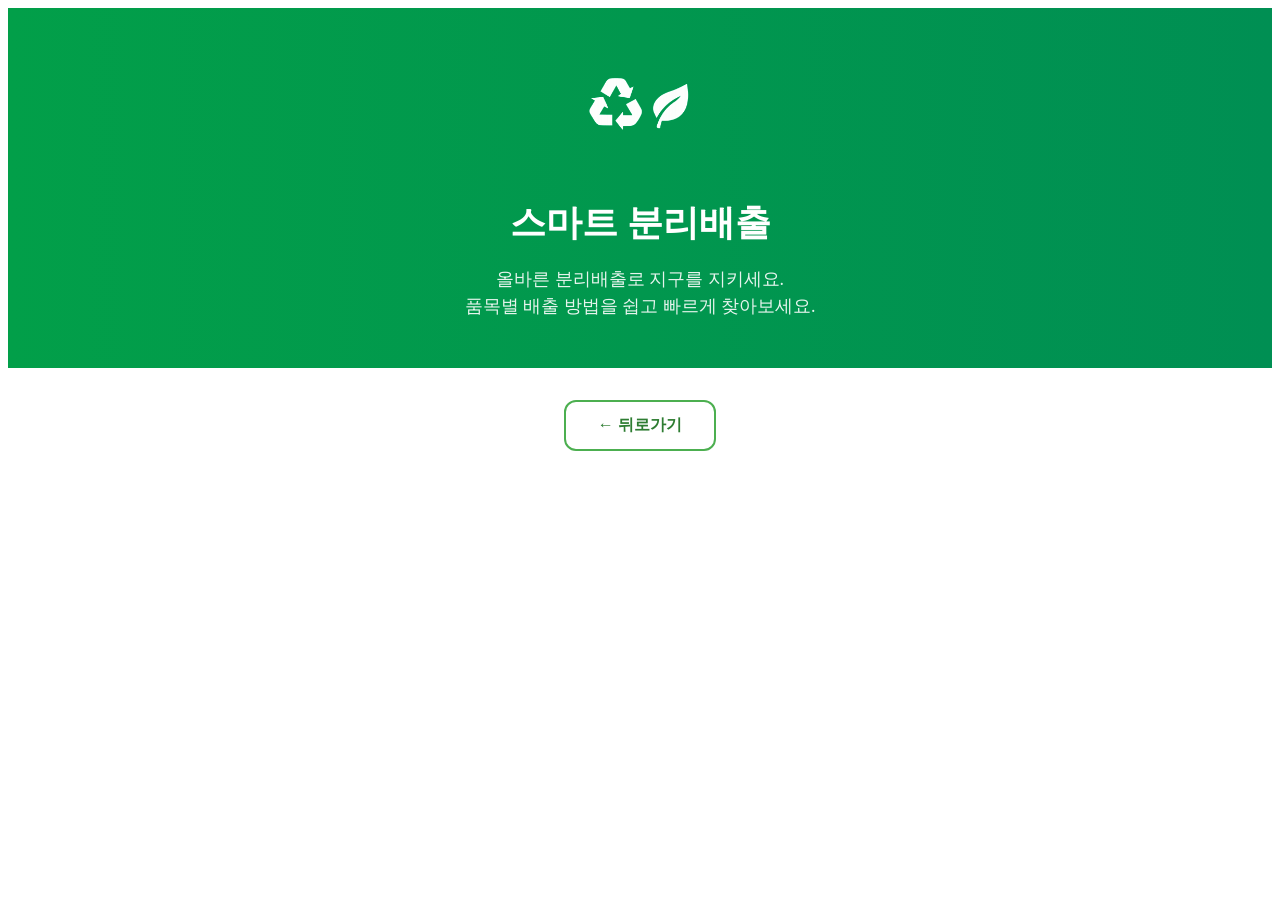
==== main/comunication.html @ 38e0beb9 "20251124" ====
<!DOCTYPE html>
<html lang="en">
<head>
    <meta charset="UTF-8">
    <meta name="viewport" content="width=device-width, initial-scale=1.0">
    <title>
        스마트 분리배출 시스템
    </title>

    <link rel="icon" href="./img/ChatGPT Image 2025년 11월 16일 오후 05_45_51.png" type="image/png">
    <link rel="stylesheet" href="./css_menu/back.css">
    <link rel="stylesheet" href="css/header.css">
</head>
<body>
     <header class="site-header">
    <div class="header-inner">
      <!-- 아이콘 영역 -->
      <div class="header-icon">
        <img src="./img/Image cycle.png" alt="에코 아이콘">
      </div>

      <!-- 텍스트 영역 -->
      <h1 class="header-title">스마트 분리배출</h1>
      <p class="header-desc">올바른 분리배출로 지구를 지키세요.<br>품목별 배출 방법을 쉽고 빠르게 찾아보세요.</p>
    </div>
  </header>

    <button class="back-button" id="k">← 뒤로가기</button>
    <script src="js/reback.js"></script>
    
</body>
</html>
---- main/css_menu/back.css ----
.back-button {
    display: block;
    margin: 2rem auto;
    padding: 0.8rem 2rem;
    background: white;
    color: #2e7d32;
    border: 2px solid #4caf50;
    border-radius: 12px;
    font-size: 1rem;
    font-weight: 600;
    cursor: pointer;
    transition: all 0.3s ease;
}

.back-button:hover {
    background: #4caf50;
    color: white;
    transform: translateY(-2px);
    box-shadow: 0 4px 15px rgba(76, 175, 80, 0.3);
}
---- main/css/header.css ----
/* 
.hansei{
background-color: ;
} */

.site-header {
  width: 100%;
  background: linear-gradient(90deg, #029f49, #008f53);
  padding: 30px 0;
  text-align: center;
  color: white;
  margin: 0;
}

.header-icon img {
  width: 200px;
  height: auto;
  /* margin-top: 10px; */
}

.header-title {
  font-size: 36px;
  font-weight: 700;
  margin-bottom: 10px;
}

.header-desc {
  font-size: 18px;
  line-height: 1.5;
  opacity: 0.9;
}
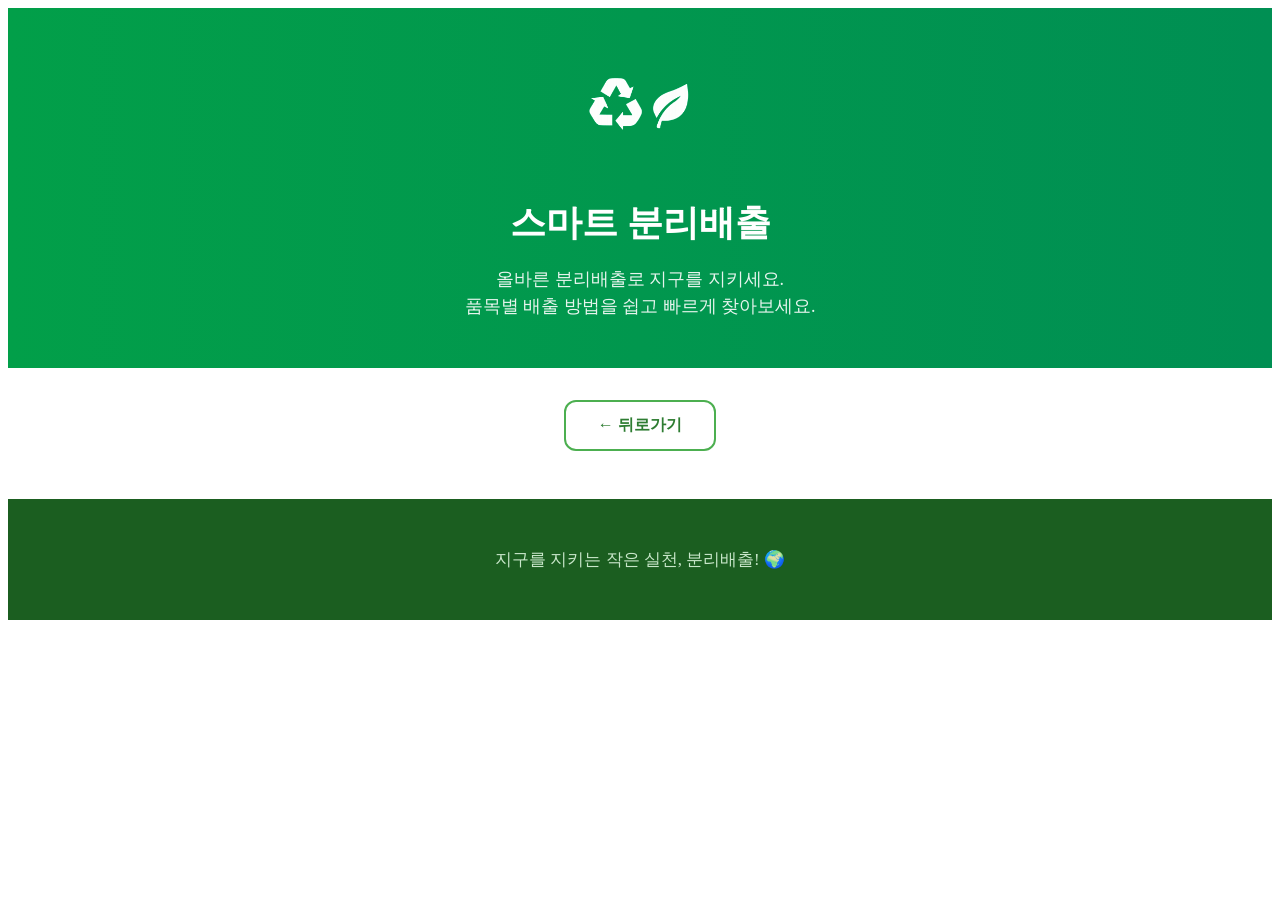
==== commit aeabf27b: "20251130" ====
--- a/main/comunication.html
+++ b/main/comunication.html
@@ -9,7 +9,8 @@
 
     <link rel="icon" href="./img/ChatGPT Image 2025년 11월 16일 오후 05_45_51.png" type="image/png">
     <link rel="stylesheet" href="./css_menu/back.css">
-    <link rel="stylesheet" href="css/header.css">
+    <link rel="stylesheet" href="./css/header.css">
+    <link rel="stylesheet" href="./css/footer.css">
 </head>
 <body>
      <header class="site-header">
@@ -26,6 +27,12 @@
   </header>
 
     <button class="back-button" id="k">← 뒤로가기</button>
+
+      <!-- ======================== FOOTER ======================== -->
+    <footer class="site-footer">
+        <p>지구를 지키는 작은 실천, 분리배출! 🌍</p>
+    </footer>
+
     <script src="js/reback.js"></script>
     
 </body>
--- a/main/css/footer.css
+++ b/main/css/footer.css
@@ -0,0 +1,12 @@
+.site-footer {
+    background: #1b5e20;
+    color: white;
+    padding: 2rem 1.5rem;
+    text-align: center;
+    margin-top: 3rem;
+}
+
+.site-footer p {
+    color: #c8e6c9;
+    font-size: 1.05rem;
+}
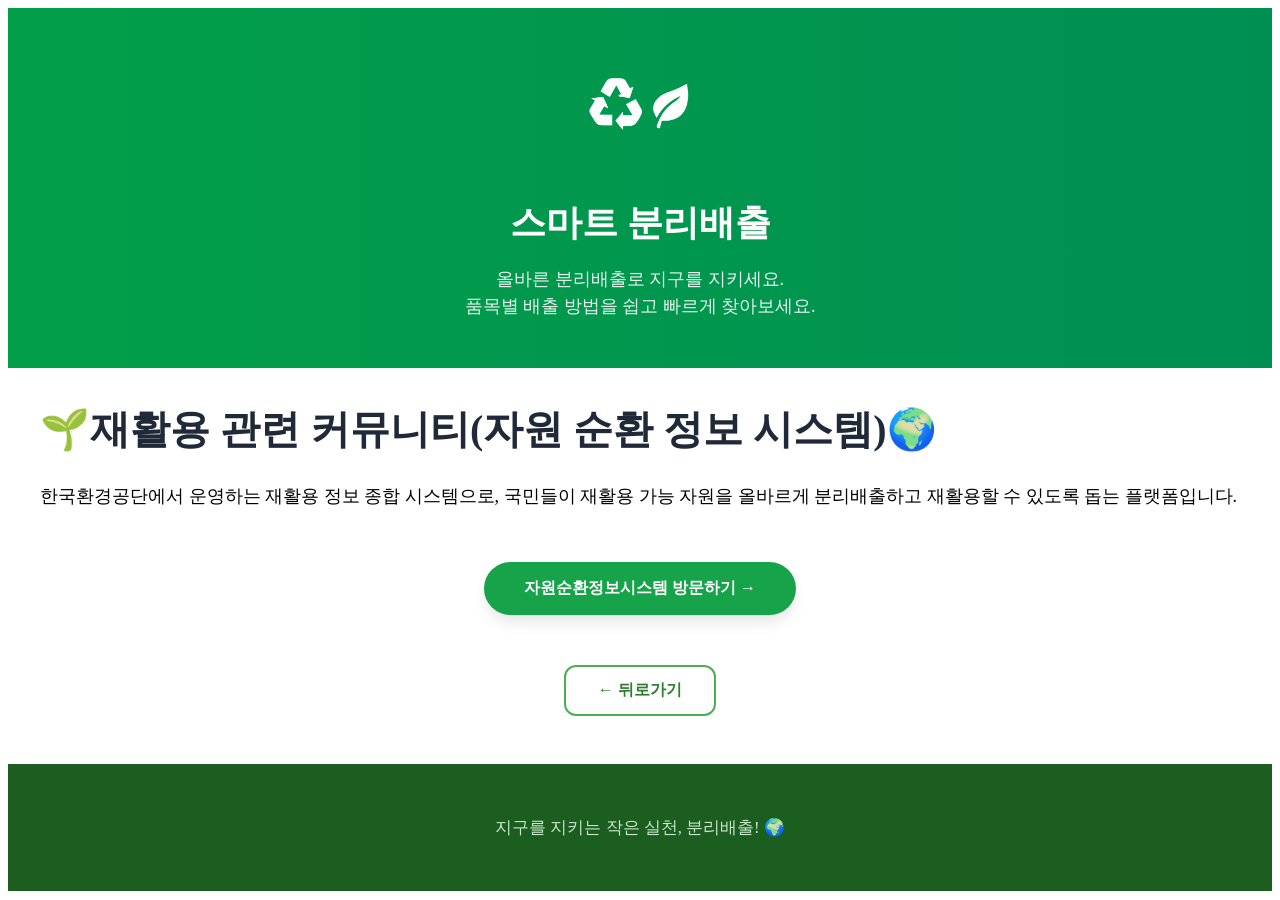
==== commit 4daa9d07: "2025113(1)" ====
--- a/main/comunication.html
+++ b/main/comunication.html
@@ -11,6 +11,8 @@
     <link rel="stylesheet" href="./css_menu/back.css">
     <link rel="stylesheet" href="./css/header.css">
     <link rel="stylesheet" href="./css/footer.css">
+    <link rel="stylesheet" href="./css_menu/comunication.css">
+
 </head>
 <body>
      <header class="site-header">
@@ -26,8 +28,25 @@
     </div>
   </header>
 
+      <section class="about">
+        <div class="container">
+            <h2>🌱재활용 관련 커뮤니티(자원 순환 정보 시스템)🌍</h2>
+            <p class="about-text">
+                한국환경공단에서 운영하는 재활용 정보 종합 시스템으로, 
+                국민들이 재활용 가능 자원을 올바르게 분리배출하고 
+                재활용할 수 있도록 돕는 플랫폼입니다.
+            </p>
+        </div>
+  
+        <div class="boxx">
+                <a href="https://www.recycling-info.or.kr/rrs/main.do" target="_blank" class="btn-secondary">
+                    자원순환정보시스템 방문하기 →
+                </a>
+        </div>
+      </section>
+
     <button class="back-button" id="k">← 뒤로가기</button>
-
+    
       <!-- ======================== FOOTER ======================== -->
     <footer class="site-footer">
         <p>지구를 지키는 작은 실천, 분리배출! 🌍</p>
--- a/main/css_menu/comunication.css
+++ b/main/css_menu/comunication.css
@@ -0,0 +1,83 @@
+.container {
+    max-width: 1200px;
+    margin: 0 auto;
+    padding: 0 24px;
+}
+
+h1 {
+    font-size: 3rem;
+    font-weight: 700;
+    margin-bottom: 1rem;
+}
+
+h2 {
+    font-size: 2.5rem;
+    font-weight: 700;
+    margin-bottom: 1.5rem;
+    color: #1f2937;
+}
+
+h3 {
+    font-size: 1.5rem;
+    font-weight: 600;
+    margin-bottom: 0.5rem;
+}
+
+p {
+    font-size: 1.125rem;
+    line-height: 1.75;
+}
+.boxx{
+    margin: 50px;
+    display: flex;
+    align-items: center;
+    justify-content: center;
+
+}
+.cta {
+    padding: 5rem 1.5rem;
+    background: white;
+    text-align: center;
+}
+
+.cta-icon {
+    margin-bottom: 2rem;
+}
+
+.cta-icon img {
+    width: 128px;
+    height: 128px;
+    border-radius: 50%;
+    object-fit: cover;
+    margin: 0 auto;
+    box-shadow: 0 10px 15px -3px rgba(0, 0, 0, 0.1);
+}
+
+.cta h2 {
+    color: #1f2937;
+    margin-bottom: 1.5rem;
+}
+
+.cta-text {
+    font-size: 1.25rem;
+    color: #4b5563;
+    margin-bottom: 2rem;
+}
+
+.btn-secondary {
+    display: inline-block;
+    background: #16a34a;
+    color: white;
+    padding: 1rem 2.5rem;
+    border-radius: 9999px;
+    text-decoration: none;
+    font-weight: 600;
+    transition: all 0.3s ease;
+    box-shadow: 0 10px 15px -3px rgba(0, 0, 0, 0.1);
+}
+
+.btn-secondary:hover {
+    background: #15803d;
+    transform: translateY(-2px);
+    box-shadow: 0 20px 25px -5px rgba(0, 0, 0, 0.1);
+}
